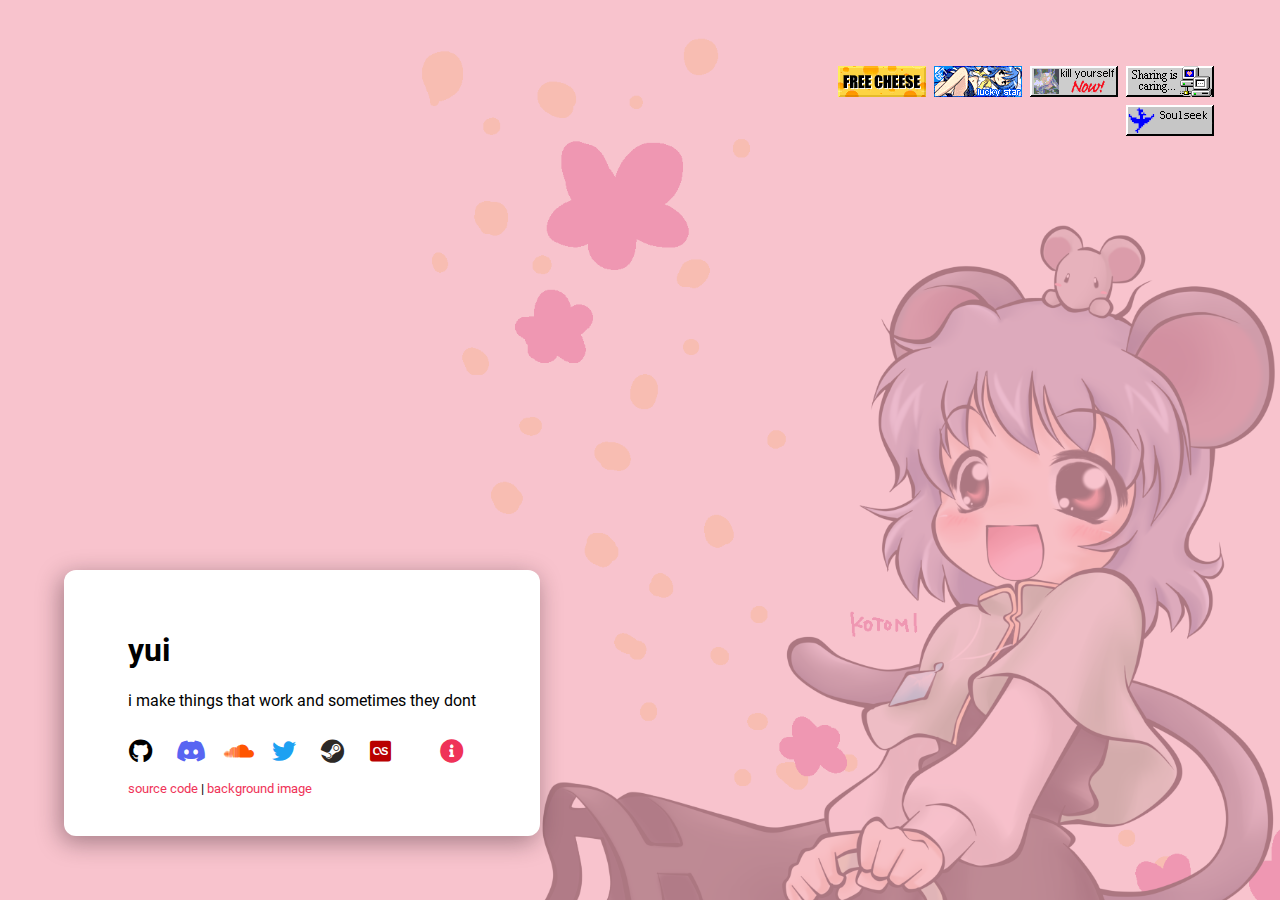
==== index.html @ 4821603a "remove tg" ====
<!DOCTYPE html>
<html lang="en">
<!--
----------------------------------------------------------------------------------------------------
----------------------------this website is licensed under the AGPL v3------------------------------
--------------------------see the repository linked for the full license----------------------------
-----------------------------or go to <https://www.gnu.org/licenses/>-------------------------------
----------------------------------------------------------------------------------------------------
-----------------------------------Copyright (C) 2018-2022 yui--------------------------------------
----------------------------------------------------------------------------------------------------
-------------------------------------------FREE CHEESE----------------------------------------------
---------------------------------------------ONLY AT------------------------------------------------
---------------------------------------------YUI.LOL------------------------------------------------
----------------------------------------------------------------------------------------------------
----------------------------------------------------------:r777ri:----------------------------------
------------------------------------------------------7722277777772227i-----------------------------
--------------------------------------------------i2SS7r:::::i:iirr772SX22i-------------------------
--------------------------------------------::::i70r::::::i:iiiirirrrrrr72SS2:----------------------
-------------------------------------:i7722227777r--:::::i:iii:i:iii:iiririr7XXi--------------------
--------------------------------:i772277r::-----::::i:iii:i:i:::i:::::i:iiiiii700-------------------
---------------------------:i22777ri---::::::i:i:i:iiiii:i:i:i:i:i:i::iriiirrrri7M2-----------------
-------------------------7227i:::-:::::::::::iiiiii:i:::i:i:i::::-::::ii:::::::::-B7----------------
------------------------2X---::i:::i:::i::iiii:i:::----:-::::iiri7XXX0S:r77777777r2X----------------
-------------------i7r727--:::::::i-i777777777:----:r77rir777777772SS2i:2727272777X0----------------
-----------------7S7:i:--:----------777777r7r7-:r7XMMBM8S7r7777777iii:i77777777777MM----------------
----------------i8---------:::iiirr:iirrririi-r270MZ00ZZMM7i777777777777777777777rBM----------------
----------------:0-7rrr77722222222222777:i:::r272M00X0X00MXir7r77777777777r7777777MM----------------
-----------------X:iiii727222727777777777777777rS80XXXXX0Z8irr7rrr7r7r7r7r7777777rB0----------------
-----------------2i::i::7r7777777777r72XXXXX277rrXXXSXXXX80irrr7rrr7rrr7rr77777777BS----------------
-----------------22-i::r2SS777777777S00XXXX00rr7ii0XXSXX0M2irrrr7M7r7rrrrr77777777B7----------------
-----------------22-::r2XZ807777777X0X2S2S2X2rr77i70X0X0MX:rr7rr787rrrrrr777777772Bi----------------
-----------------72-::722202r7777770X22222X7ir7rrri722XS7:rr7r7rriirrr7r777777777XB-----------------
-----------------72-:::222ri777777r7SX2S2Sr:r7r7rrrrii:i:r7rr7rrrrrrr7r7777777722BM-----------------
-----------------78-:::i7:i77777777ir7777i:r7r7r7r7r7777777777777r777777777777272B0-----------------
------------------B7::::777777777777riirir77r7r7r7r77777777777r77777777777777222XB2-----------------
------------------70:ii:r777777777777rrrrr7r7r7rrrrrr77777777r77777r77777722222XBB7-----------------
------------------72:iiii27777777777777777r7rr77r2XX27777777r77777r777722XX0MBBBB2------------------
------------------M:iirr:r77777777777777777r7r7r28027r77777r777722X0MMBBBBBZ027---------------------
------------------B2:rrrii777777777777r77777r7r7r77ii77772S0MBBBBBM022ri----------------------------
------------------rBX:iir:7777777777777r7rrr7722X0ZMBBBBBM80S7r:------------------------------------
--------------------XB2r::r7777777777222XMMBBBBM0S277ri:--------------------------------------------
---------------------rMBM772XXZ8MMBBBBBBM0S7r-------------------------------------------------------
-----------------------:2ZXXXX2277ri:---------------------------------------------------------------
----------------------------------------------------------------------------------------------------
--><!--<!---->
    <head>
        <meta name="viewport" content="width=device-width, initial-scale=1">
        <meta charset="UTF-8">
        <meta name="theme-color" content="#F5A9B8">
        <meta property="og:title" content="yui">
        <meta property="og:description" content="free cheese">
        <title>yui</title>
        <link rel="shortcut icon" href="./favicon.ico">
        <link rel="stylesheet" type="text/css" href="./css/roboto.css">
        <link rel="stylesheet" type="text/css" href="./css/fontawesome-all.min.css">
        <link rel="stylesheet" type="text/css" href="./css/style.css">
    </head>
    <body>
        <div class="overlay">
            <div class="left-section">
                <div class="floating-card light info">
                    <h1>yui</h1>
                    <p>i make things that work and sometimes they dont</p>
                    <div class="links">
                        <div class="link-icons">
                            <a style="color:#000000" href="https://github.com/yuwui">
                                <i class="fab fa-github"></i>
                                <span class="tooltip">GitHub</span>
                            </a>
                            <a style="color:#5865F2" href="https://discord.gg/UHJGCRDKge">
                                <!-- old color #7289DA -->
                                <i class="fab fa-discord"></i>
                                <span class="tooltip">Discord Server</span>
                            </a>
                            <a style="color:#FF5500" href="https://soundcloud.com/nezu-me">
                                <i class="fab fa-soundcloud"></i>
                                <span class="tooltip">SoundCloud</span>
                            </a>
                            <a style="color:#1DA1F2" href="https://twitter.com/mousenjoyer">
                                <i class="fab fa-twitter"></i>
                                <span class="tooltip">Twitter</span>
                            </a>
                            <a style="color:#2D2926" href="https://steamcommunity.com/id/catgirlenergy">
                                <i class="fab fa-steam"></i>
                                <span class="tooltip">Steam</span>
                            </a>
                            <a style="color:#b90000" href="https://www.last.fm/user/catgirlenergy">
                                <i class="fab fa-lastfm-square"></i>
                                <span class="tooltip">Last.fm</span>
                            </a>
                        </div>
                        <div class="page-icons">
                            <a class="right" href="./me.html">
                                <i class="fas fa-info-circle"></i>
                                <span class="tooltip">Info</span>
                            </a>
                        </div>
                    </div>
                    <sub>
                        <!-- NOT GIVING OUT AND/OR LINKING TO SOURCE VIOLATES THE AGPLv3 LICENSE! -->
                        <a class="nobreak" href="https://github.com/yuwui/yuwui.github.io">source code</a>
                        &#124;
                        <a class="nobreak" href="https://www.pixiv.net/artworks/3393980">background image</a>
                        <noscript>
                            &#124;
                            <span class="nobreak rainbow">javascript free</span>
                        </noscript>
                    </sub>
                </div>
            </div>
            <div class="right-section">
                <div class="floating-buttons">
                    <div>
                        <a class="banner-button" href="https://yui.lol">
                            <img src="./img/88x31/freecheese.gif" alt="yui.lol">
                        </a>
                        <a class="banner-button" href="http://lucky-ch.com">
                            <img src="./img/88x31/konata.gif" alt="lucky star">
                        </a>
                        <a class="banner-button" href="#">
                            <img src="./img/88x31/lowtiergod.gif" alt="you should kill yourself, NOW!">
                        </a>
                        <a class="banner-button" href="http://transparent.lolipant.su/vnstat.png">
                            <img src="./img/88x31/seedyourtorrents.gif" alt="seed your torrents">
                        </a>
                        <a class="banner-button" href="https://www.slsknet.org">
                            <img src="./img/88x31/soulseek.gif" alt="soulseek">
                        </a>
                    </div>
                </div>
            </div>
        </div>
    </body>
</html>
---- css/roboto.css ----
/* roboto-100 - latin */
@font-face {
  font-family: 'Roboto';
  font-style: normal;
  font-weight: 100;
  src: url('../webfonts/roboto-v29-latin-100.eot'); /* IE9 Compat Modes */
  src: local(''),
       url('../webfonts/roboto-v29-latin-100.eot?#iefix') format('embedded-opentype'), /* IE6-IE8 */
       url('../webfonts/roboto-v29-latin-100.woff2') format('woff2'), /* Super Modern Browsers */
       url('../webfonts/roboto-v29-latin-100.woff') format('woff'), /* Modern Browsers */
       url('../webfonts/roboto-v29-latin-100.ttf') format('truetype'), /* Safari, Android, iOS */
       url('../webfonts/roboto-v29-latin-100.svg#Roboto') format('svg'); /* Legacy iOS */
}

/* roboto-100italic - latin */
@font-face {
  font-family: 'Roboto';
  font-style: italic;
  font-weight: 100;
  src: url('../webfonts/roboto-v29-latin-100italic.eot'); /* IE9 Compat Modes */
  src: local(''),
       url('../webfonts/roboto-v29-latin-100italic.eot?#iefix') format('embedded-opentype'), /* IE6-IE8 */
       url('../webfonts/roboto-v29-latin-100italic.woff2') format('woff2'), /* Super Modern Browsers */
       url('../webfonts/roboto-v29-latin-100italic.woff') format('woff'), /* Modern Browsers */
       url('../webfonts/roboto-v29-latin-100italic.ttf') format('truetype'), /* Safari, Android, iOS */
       url('../webfonts/roboto-v29-latin-100italic.svg#Roboto') format('svg'); /* Legacy iOS */
}

/* roboto-300 - latin */
@font-face {
  font-family: 'Roboto';
  font-style: normal;
  font-weight: 300;
  src: url('../webfonts/roboto-v29-latin-300.eot'); /* IE9 Compat Modes */
  src: local(''),
       url('../webfonts/roboto-v29-latin-300.eot?#iefix') format('embedded-opentype'), /* IE6-IE8 */
       url('../webfonts/roboto-v29-latin-300.woff2') format('woff2'), /* Super Modern Browsers */
       url('../webfonts/roboto-v29-latin-300.woff') format('woff'), /* Modern Browsers */
       url('../webfonts/roboto-v29-latin-300.ttf') format('truetype'), /* Safari, Android, iOS */
       url('../webfonts/roboto-v29-latin-300.svg#Roboto') format('svg'); /* Legacy iOS */
}

/* roboto-300italic - latin */
@font-face {
  font-family: 'Roboto';
  font-style: italic;
  font-weight: 300;
  src: url('../webfonts/roboto-v29-latin-300italic.eot'); /* IE9 Compat Modes */
  src: local(''),
       url('../webfonts/roboto-v29-latin-300italic.eot?#iefix') format('embedded-opentype'), /* IE6-IE8 */
       url('../webfonts/roboto-v29-latin-300italic.woff2') format('woff2'), /* Super Modern Browsers */
       url('../webfonts/roboto-v29-latin-300italic.woff') format('woff'), /* Modern Browsers */
       url('../webfonts/roboto-v29-latin-300italic.ttf') format('truetype'), /* Safari, Android, iOS */
       url('../webfonts/roboto-v29-latin-300italic.svg#Roboto') format('svg'); /* Legacy iOS */
}

/* roboto-regular - latin */
@font-face {
  font-family: 'Roboto';
  font-style: normal;
  font-weight: 400;
  src: url('../webfonts/roboto-v29-latin-regular.eot'); /* IE9 Compat Modes */
  src: local(''),
       url('../webfonts/roboto-v29-latin-regular.eot?#iefix') format('embedded-opentype'), /* IE6-IE8 */
       url('../webfonts/roboto-v29-latin-regular.woff2') format('woff2'), /* Super Modern Browsers */
       url('../webfonts/roboto-v29-latin-regular.woff') format('woff'), /* Modern Browsers */
       url('../webfonts/roboto-v29-latin-regular.ttf') format('truetype'), /* Safari, Android, iOS */
       url('../webfonts/roboto-v29-latin-regular.svg#Roboto') format('svg'); /* Legacy iOS */
}

/* roboto-italic - latin */
@font-face {
  font-family: 'Roboto';
  font-style: italic;
  font-weight: 400;
  src: url('../webfonts/roboto-v29-latin-italic.eot'); /* IE9 Compat Modes */
  src: local(''),
       url('../webfonts/roboto-v29-latin-italic.eot?#iefix') format('embedded-opentype'), /* IE6-IE8 */
       url('../webfonts/roboto-v29-latin-italic.woff2') format('woff2'), /* Super Modern Browsers */
       url('../webfonts/roboto-v29-latin-italic.woff') format('woff'), /* Modern Browsers */
       url('../webfonts/roboto-v29-latin-italic.ttf') format('truetype'), /* Safari, Android, iOS */
       url('../webfonts/roboto-v29-latin-italic.svg#Roboto') format('svg'); /* Legacy iOS */
}

/* roboto-500 - latin */
@font-face {
  font-family: 'Roboto';
  font-style: normal;
  font-weight: 500;
  src: url('../webfonts/roboto-v29-latin-500.eot'); /* IE9 Compat Modes */
  src: local(''),
       url('../webfonts/roboto-v29-latin-500.eot?#iefix') format('embedded-opentype'), /* IE6-IE8 */
       url('../webfonts/roboto-v29-latin-500.woff2') format('woff2'), /* Super Modern Browsers */
       url('../webfonts/roboto-v29-latin-500.woff') format('woff'), /* Modern Browsers */
       url('../webfonts/roboto-v29-latin-500.ttf') format('truetype'), /* Safari, Android, iOS */
       url('../webfonts/roboto-v29-latin-500.svg#Roboto') format('svg'); /* Legacy iOS */
}

/* roboto-500italic - latin */
@font-face {
  font-family: 'Roboto';
  font-style: italic;
  font-weight: 500;
  src: url('../webfonts/roboto-v29-latin-500italic.eot'); /* IE9 Compat Modes */
  src: local(''),
       url('../webfonts/roboto-v29-latin-500italic.eot?#iefix') format('embedded-opentype'), /* IE6-IE8 */
       url('../webfonts/roboto-v29-latin-500italic.woff2') format('woff2'), /* Super Modern Browsers */
       url('../webfonts/roboto-v29-latin-500italic.woff') format('woff'), /* Modern Browsers */
       url('../webfonts/roboto-v29-latin-500italic.ttf') format('truetype'), /* Safari, Android, iOS */
       url('../webfonts/roboto-v29-latin-500italic.svg#Roboto') format('svg'); /* Legacy iOS */
}

/* roboto-700 - latin */
@font-face {
  font-family: 'Roboto';
  font-style: normal;
  font-weight: 700;
  src: url('../webfonts/roboto-v29-latin-700.eot'); /* IE9 Compat Modes */
  src: local(''),
       url('../webfonts/roboto-v29-latin-700.eot?#iefix') format('embedded-opentype'), /* IE6-IE8 */
       url('../webfonts/roboto-v29-latin-700.woff2') format('woff2'), /* Super Modern Browsers */
       url('../webfonts/roboto-v29-latin-700.woff') format('woff'), /* Modern Browsers */
       url('../webfonts/roboto-v29-latin-700.ttf') format('truetype'), /* Safari, Android, iOS */
       url('../webfonts/roboto-v29-latin-700.svg#Roboto') format('svg'); /* Legacy iOS */
}

/* roboto-700italic - latin */
@font-face {
  font-family: 'Roboto';
  font-style: italic;
  font-weight: 700;
  src: url('../webfonts/roboto-v29-latin-700italic.eot'); /* IE9 Compat Modes */
  src: local(''),
       url('../webfonts/roboto-v29-latin-700italic.eot?#iefix') format('embedded-opentype'), /* IE6-IE8 */
       url('../webfonts/roboto-v29-latin-700italic.woff2') format('woff2'), /* Super Modern Browsers */
       url('../webfonts/roboto-v29-latin-700italic.woff') format('woff'), /* Modern Browsers */
       url('../webfonts/roboto-v29-latin-700italic.ttf') format('truetype'), /* Safari, Android, iOS */
       url('../webfonts/roboto-v29-latin-700italic.svg#Roboto') format('svg'); /* Legacy iOS */
}

/* roboto-900 - latin */
@font-face {
  font-family: 'Roboto';
  font-style: normal;
  font-weight: 900;
  src: url('../webfonts/roboto-v29-latin-900.eot'); /* IE9 Compat Modes */
  src: local(''),
       url('../webfonts/roboto-v29-latin-900.eot?#iefix') format('embedded-opentype'), /* IE6-IE8 */
       url('../webfonts/roboto-v29-latin-900.woff2') format('woff2'), /* Super Modern Browsers */
       url('../webfonts/roboto-v29-latin-900.woff') format('woff'), /* Modern Browsers */
       url('../webfonts/roboto-v29-latin-900.ttf') format('truetype'), /* Safari, Android, iOS */
       url('../webfonts/roboto-v29-latin-900.svg#Roboto') format('svg'); /* Legacy iOS */
}

/* roboto-900italic - latin */
@font-face {
  font-family: 'Roboto';
  font-style: italic;
  font-weight: 900;
  src: url('../webfonts/roboto-v29-latin-900italic.eot'); /* IE9 Compat Modes */
  src: local(''),
       url('../webfonts/roboto-v29-latin-900italic.eot?#iefix') format('embedded-opentype'), /* IE6-IE8 */
       url('../webfonts/roboto-v29-latin-900italic.woff2') format('woff2'), /* Super Modern Browsers */
       url('../webfonts/roboto-v29-latin-900italic.woff') format('woff'), /* Modern Browsers */
       url('../webfonts/roboto-v29-latin-900italic.ttf') format('truetype'), /* Safari, Android, iOS */
       url('../webfonts/roboto-v29-latin-900italic.svg#Roboto') format('svg'); /* Legacy iOS */
}
---- css/style.css ----
:root {
    --pink: #f5a9b8;
    --pink-translucent: rgba(245, 169, 184, 0.7);
    --white: #ffffff;
    --black: #000000;
    --background: url('../img/background2.png');
    --shadow: -3px 6px 24px hsla(328.6, 41.2%, 10%, 0.4);
}

* {
    font-family: 'Roboto', sans-serif;
}

*, *::before, *::after {
    box-sizing: border-box;
}

html, body {
    height: 100%;
    width: 100%;
    margin: 0;
    padding: 0;
}

html {
    cursor: url('../img/cursor/default.cur'), auto;
}

/*
h1, h2, h3, h4, h5, h6, p, span, a, li {
    cursor: text;
}
*/

*:link {
    cursor: url('../img/cursor/pointer.cur'), auto;
}


body {
    background: var(--background) right / cover fixed no-repeat;
}

ul {
    margin-bottom: 2em;
}

li {
    margin: 0.5em 0;
}

.nobreak {
    white-space: nowrap;
}

@keyframes rainbow-text {
    0% {
        color: red;
    }

    12.5% {
        color: orange;
    }

    25% {
        color: yellow;
    }

    37.5% {
        color: lime;
    }

    50% {
        color: green;
    }

    62.5% {
        color: cyan;
    }
    
    75% {
        color: blue;
    }

    87.5% {
        color: violet;
    }


    100% {
        color: red;
    }
}

.rainbow {
    font-family: "Comic Sans MS", sans-serif;
    font-size: 1.2em;
    animation: rainbow-text 5s infinite linear;
}

/* rainbows are cool but seizures aren't */
@media (prefers-reduced-motion) {
    .rainbow {
        animation: none;
    }
}

.small-text {
    font-size: 0.7m;
}

.overlay {
    display: flex;
    flex-direction: row;
    background: var(--pink-translucent);
    min-height: 100%;
}

.left-section {
    display: flex;
    flex-direction: row;
    flex: 2;
    overflow: hidden;
}

.right-section {
    display: flex;
    flex-direction: column;
    flex: 1;
}

.floating-buttons {
    position: relative;
    margin: 4rem;
    align-self: flex-end;
    width: 100%;
    text-align: right;
}

.banner-button {
    text-decoration: none;
}

.banner-button img {
    border: 2px solid transparent;
    image-rendering: pixelated;
}


.banner-button:hover img {
    border-color: var(--pink);
}

.floating-buttons .banner-button:hover img {
    border-color: var(--white);
}

.floating-card {
    position: relative;
    min-width: 25%;
    padding: 2.5rem 4rem;
    margin: 4rem;
    border-radius: 12px;
    box-shadow: var(--shadow);
}

.floating-card.light {
    color: var(--black);
    background: var(--white);
}

.floating-card.light a {
    text-decoration: none;
    color: #ef3358;
}

.floating-card.light a:hover {
    text-decoration: underline;
}

.floating-card.info {
    align-self: flex-end;
}

.overlay.center {
    justify-content: center;
}

.floating-card.me {
    align-self: center;
}

.links a {
    text-decoration: none;
    color: var(--pink);

    width: 1em;
    height: 1em;
    display: block;

    margin: 0.5em;
}


.links a:first-child {
    margin-left: 0;
}

.links {
    display: flex;
    flex-direction: row;
    font-size: 1.5em;
}

.links i {
    height: 1em;
    width: 1em;
    text-align: center;
}

.links .link-icons {
    display: flex;
    flex-direction: row;
    flex-wrap: wrap;

    flex: 1;
    margin-right: 0.25rem;
}

a .tooltip {
    position: absolute;
    font-size: 1rem;
    line-height: 1em;
    margin-left: 1em;
    padding: 0.5em 0.75em;
    font-weight: 900;
    visibility: hidden;
    border-radius: 3px;
    z-index: 1;
    background: var(--black);
    color: var(--white);
}

a .tooltip::before {
    content: '';
    position: absolute;
    top: 50%;
    margin-top: -0.75em;
    left: -1em;
    border: solid 0.75em transparent;
    border-right-color: var(--black);
    z-index: 1;
}

a:hover .tooltip {
    visibility: visible;
}

a .tooltip:hover {
    visibility: hidden;
}

.back-btn {
    display: inline-flex;
    align-items: center;
    padding: 2px 8px;
    margin-left: -8px;
    border: 2px solid transparent;
    border-radius: 2px;
}

.back-btn:hover {
    border-color: var(--pink);
}

.back-btn img {
    height: 1em;
}

.at {
    font-size: 0;
}

.at::before {
    font-size: initial;
    content: " [at] ";
}

.email:hover .at::before {
    content: "@";
}

@media screen and (max-width: 1024px) {
    .overlay {
        flex-direction: column;
    }

    .floating-card {
        width: auto;
        max-width: max-content;
        align-self: center !important;
        padding: 2rem 3rem;
        margin: 4rem auto;
    }

    .floating-buttons {
        margin-top: 0;
        margin-bottom: 2em;
        align-self: center !important;
        text-align: center;
    }

    .floating-card:not(.me) {
        text-align: center;
    }

    .links {
        flex-direction: column;
    }

    .links a:first-child {
        margin-left: 0.5em;
    }

    .links .link-icons {
        margin-right: 0 !important;
    }

    .links > * {
        display: flex;
        justify-content: center;
    }
}
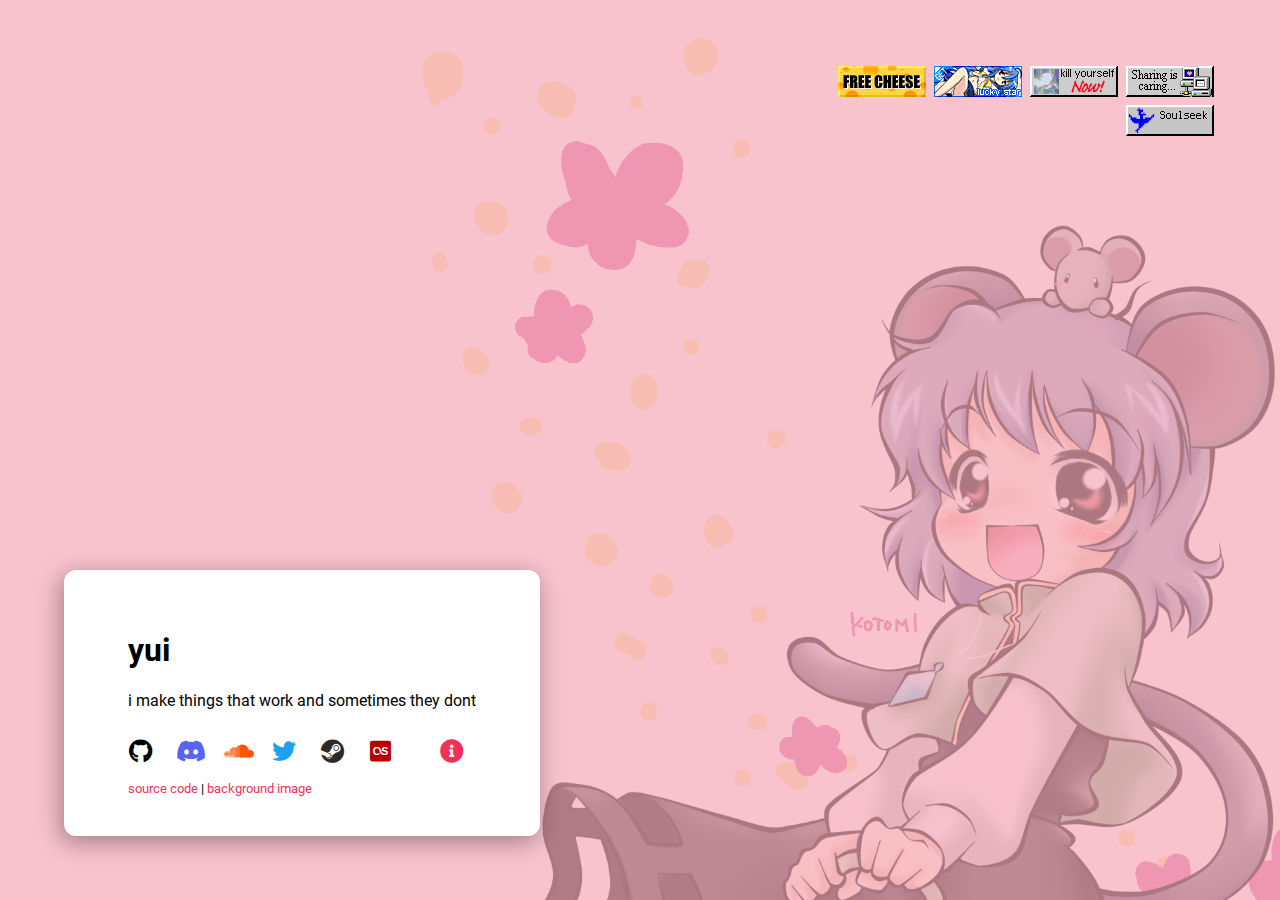
==== commit 22fc3cc4: "lolipant.su is dead (sad!)" ====
--- a/index.html
+++ b/index.html
@@ -120,7 +120,7 @@
                         <a class="banner-button" href="#">
                             <img src="./img/88x31/lowtiergod.gif" alt="you should kill yourself, NOW!">
                         </a>
-                        <a class="banner-button" href="http://transparent.lolipant.su/vnstat.png">
+                        <a class="banner-button" href="http://moon.bunny.reisen/vnstat.png">
                             <img src="./img/88x31/seedyourtorrents.gif" alt="seed your torrents">
                         </a>
                         <a class="banner-button" href="https://www.slsknet.org">
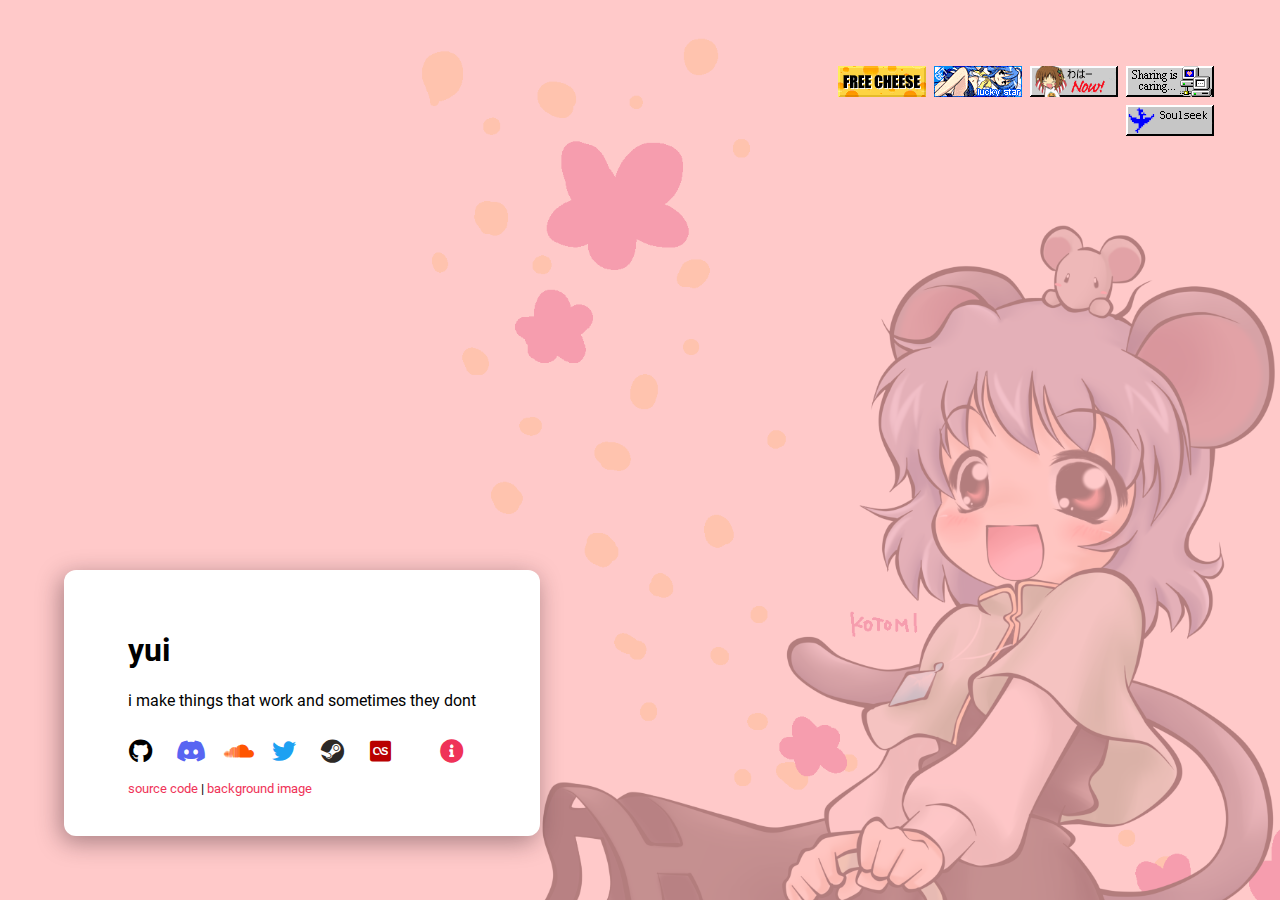
==== commit e0e553e4: "update" ====
--- a/index.html
+++ b/index.html
@@ -6,7 +6,7 @@
 --------------------------see the repository linked for the full license----------------------------
 -----------------------------or go to <https://www.gnu.org/licenses/>-------------------------------
 ----------------------------------------------------------------------------------------------------
------------------------------------Copyright (C) 2018-2022 yui--------------------------------------
+-----------------------------------Copyright (C) 2018-2023 yui--------------------------------------
 ----------------------------------------------------------------------------------------------------
 -------------------------------------------FREE CHEESE----------------------------------------------
 ---------------------------------------------ONLY AT------------------------------------------------
@@ -44,13 +44,13 @@
 ----------------------------------------------------------------------------------------------------
 --><!--<!---->
     <head>
+        <meta charset="UTF-8">
         <meta name="viewport" content="width=device-width, initial-scale=1">
-        <meta charset="UTF-8">
-        <meta name="theme-color" content="#F5A9B8">
+        <meta name="theme-color" content="#FFB2B2">
         <meta property="og:title" content="yui">
         <meta property="og:description" content="free cheese">
         <title>yui</title>
-        <link rel="shortcut icon" href="./favicon.ico">
+        <link rel="shortcut icon" type="image/x-icon" href="./favicon.ico">
         <link rel="stylesheet" type="text/css" href="./css/roboto.css">
         <link rel="stylesheet" type="text/css" href="./css/fontawesome-all.min.css">
         <link rel="stylesheet" type="text/css" href="./css/style.css">
@@ -118,7 +118,7 @@
                             <img src="./img/88x31/konata.gif" alt="lucky star">
                         </a>
                         <a class="banner-button" href="#">
-                            <img src="./img/88x31/lowtiergod.gif" alt="you should kill yourself, NOW!">
+                            <img src="./img/88x31/waha.gif" alt="わはー">
                         </a>
                         <a class="banner-button" href="http://moon.bunny.reisen/vnstat.png">
                             <img src="./img/88x31/seedyourtorrents.gif" alt="seed your torrents">
--- a/css/style.css
+++ b/css/style.css
@@ -1,6 +1,6 @@
 :root {
-    --pink: #f5a9b8;
-    --pink-translucent: rgba(245, 169, 184, 0.7);
+    --primary: #FFB2B2;
+    --primary-translucent: rgba(255, 178, 178, 0.7);
     --white: #ffffff;
     --black: #000000;
     --background: url('../img/background2.png');
@@ -112,7 +112,7 @@
 .overlay {
     display: flex;
     flex-direction: row;
-    background: var(--pink-translucent);
+    background: var(--primary-translucent);
     min-height: 100%;
 }
 
@@ -148,7 +148,7 @@
 
 
 .banner-button:hover img {
-    border-color: var(--pink);
+    border-color: var(--primary);
 }
 
 .floating-buttons .banner-button:hover img {
@@ -192,7 +192,7 @@
 
 .links a {
     text-decoration: none;
-    color: var(--pink);
+    color: var(--primary);
 
     width: 1em;
     height: 1em;
@@ -270,7 +270,7 @@
 }
 
 .back-btn:hover {
-    border-color: var(--pink);
+    border-color: var(--primary);
 }
 
 .back-btn img {
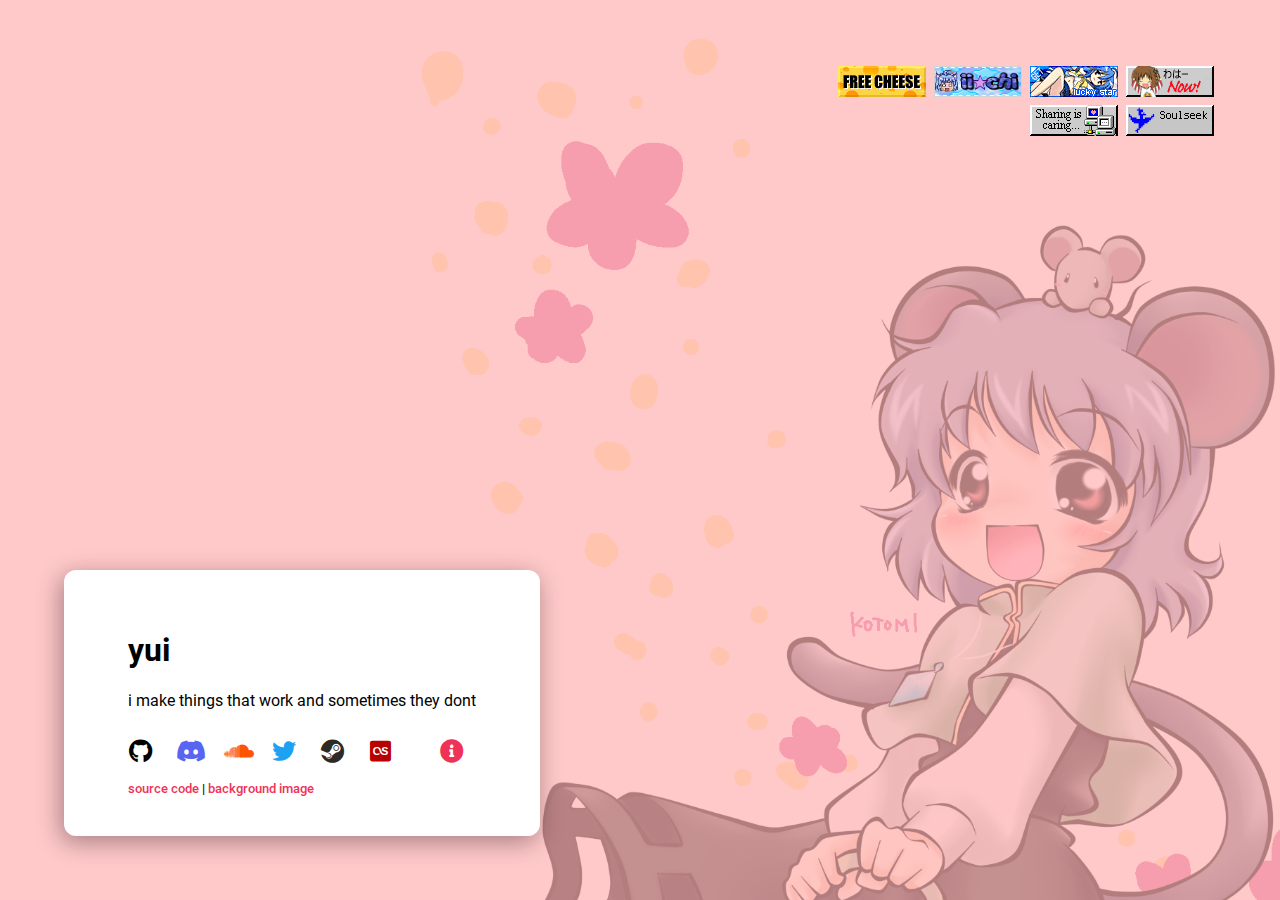
==== commit 5c4e67a9: "update" ====
--- a/index.html
+++ b/index.html
@@ -114,13 +114,16 @@
                         <a class="banner-button" href="https://yui.lol">
                             <img src="./img/88x31/freecheese.gif" alt="yui.lol">
                         </a>
+                        <a class="banner-button" href="https://0iichi.neocities.org">
+                            <img src="./img/88x31/iichi.gif" alt="0iichi">
+                        </a>
                         <a class="banner-button" href="http://lucky-ch.com">
                             <img src="./img/88x31/konata.gif" alt="lucky star">
                         </a>
                         <a class="banner-button" href="#">
                             <img src="./img/88x31/waha.gif" alt="わはー">
                         </a>
-                        <a class="banner-button" href="http://moon.bunny.reisen/vnstat.png">
+                        <a class="banner-button" href="https://moon.bunny.reisen/vnstat.png">
                             <img src="./img/88x31/seedyourtorrents.gif" alt="seed your torrents">
                         </a>
                         <a class="banner-button" href="https://www.slsknet.org">
--- a/css/style.css
+++ b/css/style.css
@@ -1,10 +1,12 @@
 :root {
-    --primary: #FFB2B2;
+    --primary: #ffb2b2;
     --primary-translucent: rgba(255, 178, 178, 0.7);
+    --link: #ef3358;
     --white: #ffffff;
     --black: #000000;
     --background: url('../img/background2.png');
     --shadow: -3px 6px 24px hsla(328.6, 41.2%, 10%, 0.4);
+
 }
 
 * {
@@ -171,7 +173,8 @@
 
 .floating-card.light a {
     text-decoration: none;
-    color: #ef3358;
+    color: var(--link);
+    font-weight: 500;
 }
 
 .floating-card.light a:hover {
@@ -270,7 +273,7 @@
 }
 
 .back-btn:hover {
-    border-color: var(--primary);
+    border-color: var(--link);
 }
 
 .back-btn img {
@@ -284,6 +287,10 @@
 .at::before {
     font-size: initial;
     content: " [at] ";
+}
+
+.email {
+    font-weight: 500;
 }
 
 .email:hover .at::before {
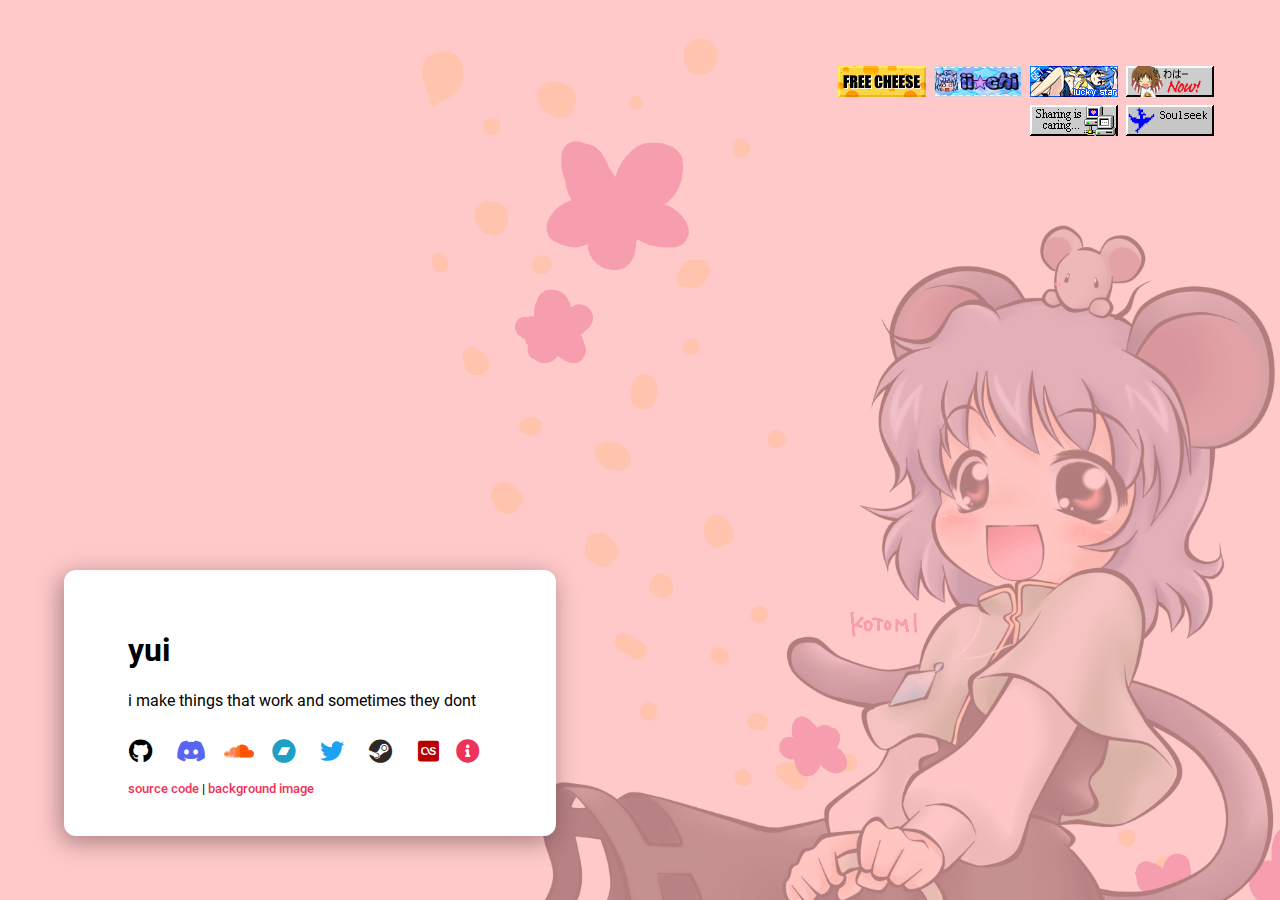
==== commit 999c3ba8: "add bandcamp link" ====
--- a/index.html
+++ b/index.html
@@ -63,7 +63,7 @@
                     <p>i make things that work and sometimes they dont</p>
                     <div class="links">
                         <div class="link-icons">
-                            <a style="color:#000000" href="https://github.com/yuwui">
+                            <a style="color:#000000" href="https://github.com/na-2n">
                                 <i class="fab fa-github"></i>
                                 <span class="tooltip">GitHub</span>
                             </a>
@@ -75,6 +75,10 @@
                             <a style="color:#FF5500" href="https://soundcloud.com/nezu-me">
                                 <i class="fab fa-soundcloud"></i>
                                 <span class="tooltip">SoundCloud</span>
+                            </a>
+                            <a style="color:#1DA0C3" href="https://nezume.bandcamp.com">
+                                <i class="fab fa-bandcamp"></i>
+                                <span class="tooltip">Bandcamp</span>
                             </a>
                             <a style="color:#1DA1F2" href="https://twitter.com/mousenjoyer">
                                 <i class="fab fa-twitter"></i>
@@ -98,7 +102,7 @@
                     </div>
                     <sub>
                         <!-- NOT GIVING OUT AND/OR LINKING TO SOURCE VIOLATES THE AGPLv3 LICENSE! -->
-                        <a class="nobreak" href="https://github.com/yuwui/yuwui.github.io">source code</a>
+                        <a class="nobreak" href="https://github.com/na-2n/na-2n.github.io">source code</a>
                         &#124;
                         <a class="nobreak" href="https://www.pixiv.net/artworks/3393980">background image</a>
                         <noscript>
--- a/css/style.css
+++ b/css/style.css
@@ -159,7 +159,7 @@
 
 .floating-card {
     position: relative;
-    min-width: 25%;
+    min-width: 30%;
     padding: 2.5rem 4rem;
     margin: 4rem;
     border-radius: 12px;
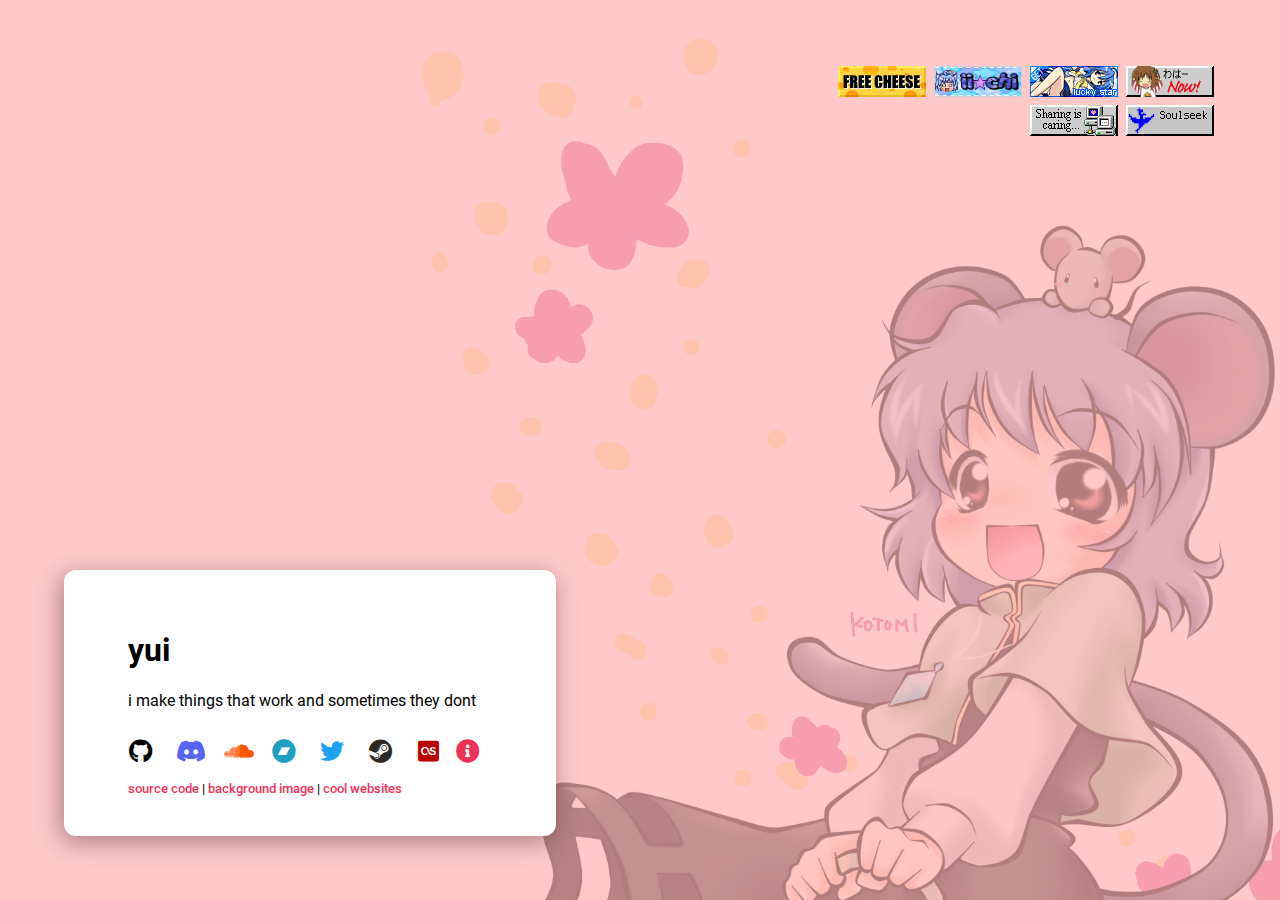
==== commit 7862304b: "cool websites" ====
--- a/index.html
+++ b/index.html
@@ -105,6 +105,8 @@
                         <a class="nobreak" href="https://github.com/na-2n/na-2n.github.io">source code</a>
                         &#124;
                         <a class="nobreak" href="https://www.pixiv.net/artworks/3393980">background image</a>
+                        &#124;
+                        <a class="nobreak" href="http://na-2.net/useful/web.html">cool websites</a>
                         <noscript>
                             &#124;
                             <span class="nobreak rainbow">javascript free</span>
